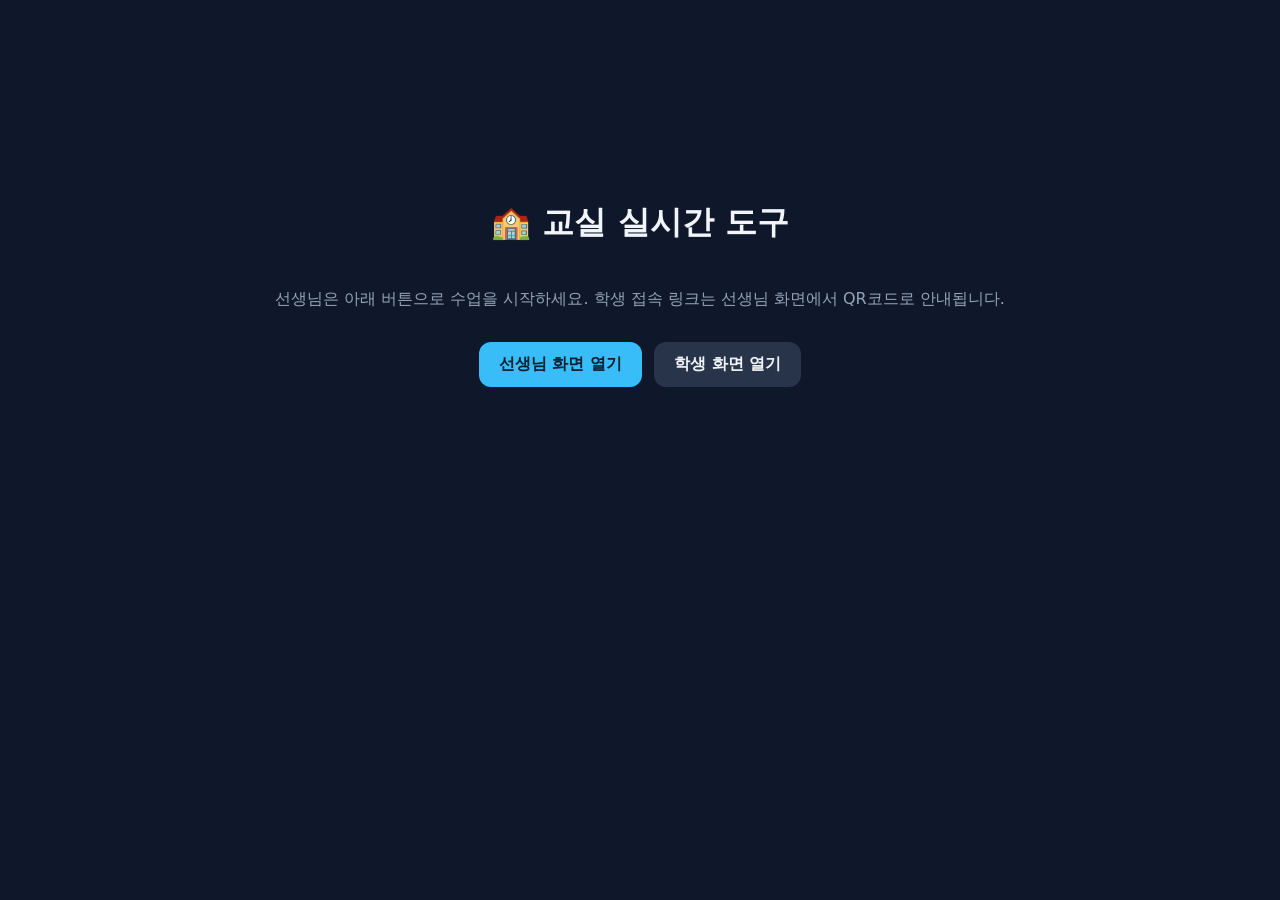
==== index.html @ fb5b359f "Add classroom-live: real-time random picker + word cloud for students Students join with their numbe" ====
<!DOCTYPE html>
<html lang="ko">
<head>
<meta charset="UTF-8" />
<meta name="viewport" content="width=device-width, initial-scale=1.0" />
<title>교실 실시간 도구</title>
<link rel="stylesheet" href="style.css" />
</head>
<body>
<div class="wrap">
  <div class="center-screen">
    <h1>🏫 교실 실시간 도구</h1>
    <p class="muted">선생님은 아래 버튼으로 수업을 시작하세요. 학생 접속 링크는 선생님 화면에서 QR코드로 안내됩니다.</p>
    <div class="row">
      <a href="teacher.html"><button>선생님 화면 열기</button></a>
      <a href="student.html"><button class="secondary">학생 화면 열기</button></a>
    </div>
  </div>
</div>
</body>
</html>
---- style.css ----
:root {
  --bg: #0f172a;
  --panel: #1e293b;
  --panel-2: #273449;
  --text: #f1f5f9;
  --muted: #94a3b8;
  --accent: #38bdf8;
  --accent-2: #fbbf24;
  --danger: #f87171;
  --ok: #4ade80;
  --radius: 16px;
}

* { box-sizing: border-box; }

body {
  margin: 0;
  min-height: 100vh;
  background: var(--bg);
  color: var(--text);
  font-family: "Pretendard", "Apple SD Gothic Neo", "Noto Sans KR", system-ui, sans-serif;
  padding: 24px;
}

h1, h2, h3 { margin: 0 0 12px; }

.wrap {
  max-width: 1100px;
  margin: 0 auto;
}

.card {
  background: var(--panel);
  border-radius: var(--radius);
  padding: 20px 24px;
  margin-bottom: 20px;
  box-shadow: 0 4px 18px rgba(0, 0, 0, 0.25);
}

.row {
  display: flex;
  align-items: center;
  gap: 12px;
  flex-wrap: wrap;
}

.muted { color: var(--muted); }

button {
  font: inherit;
  border: none;
  border-radius: 12px;
  padding: 12px 20px;
  background: var(--accent);
  color: #04212e;
  font-weight: 700;
  cursor: pointer;
  transition: transform 0.1s ease, filter 0.15s ease;
}
button:hover { filter: brightness(1.08); }
button:active { transform: scale(0.97); }
button.secondary { background: var(--panel-2); color: var(--text); }
button.danger { background: var(--danger); color: #2b0a0a; }
button:disabled { opacity: 0.45; cursor: not-allowed; }

input[type="text"], input[type="number"] {
  font: inherit;
  padding: 12px 14px;
  border-radius: 12px;
  border: 2px solid var(--panel-2);
  background: var(--panel-2);
  color: var(--text);
  min-width: 0;
}
input:focus { outline: 2px solid var(--accent); }

.session-code {
  font-size: 48px;
  font-weight: 800;
  letter-spacing: 4px;
  color: var(--accent-2);
}

.tabs {
  display: flex;
  gap: 10px;
  margin-bottom: 20px;
}
.tabs button { background: var(--panel-2); color: var(--text); }
.tabs button.active { background: var(--accent); color: #04212e; }

.chip-list {
  display: flex;
  flex-wrap: wrap;
  gap: 8px;
}
.chip {
  background: var(--panel-2);
  border-radius: 999px;
  padding: 8px 16px;
  font-weight: 700;
  font-size: 18px;
}

.picker-stage {
  text-align: center;
  padding: 40px 0;
}
.picker-number {
  font-size: 140px;
  font-weight: 900;
  color: var(--accent-2);
  line-height: 1;
}

.wordcloud {
  min-height: 320px;
  display: flex;
  flex-wrap: wrap;
  align-items: center;
  justify-content: center;
  gap: 14px;
  padding: 20px;
}
.wordcloud span {
  font-weight: 800;
  white-space: nowrap;
}

.status-badge {
  display: inline-block;
  padding: 4px 12px;
  border-radius: 999px;
  font-size: 14px;
  font-weight: 700;
}
.status-badge.ok { background: rgba(74, 222, 128, 0.18); color: var(--ok); }
.status-badge.warn { background: rgba(251, 191, 36, 0.18); color: var(--accent-2); }
.status-badge.danger { background: rgba(248, 113, 113, 0.18); color: var(--danger); }

.center-screen {
  min-height: 60vh;
  display: flex;
  flex-direction: column;
  align-items: center;
  justify-content: center;
  gap: 16px;
  text-align: center;
}

a { color: var(--accent); }

@media (max-width: 640px) {
  .picker-number { font-size: 80px; }
  .session-code { font-size: 32px; }
}
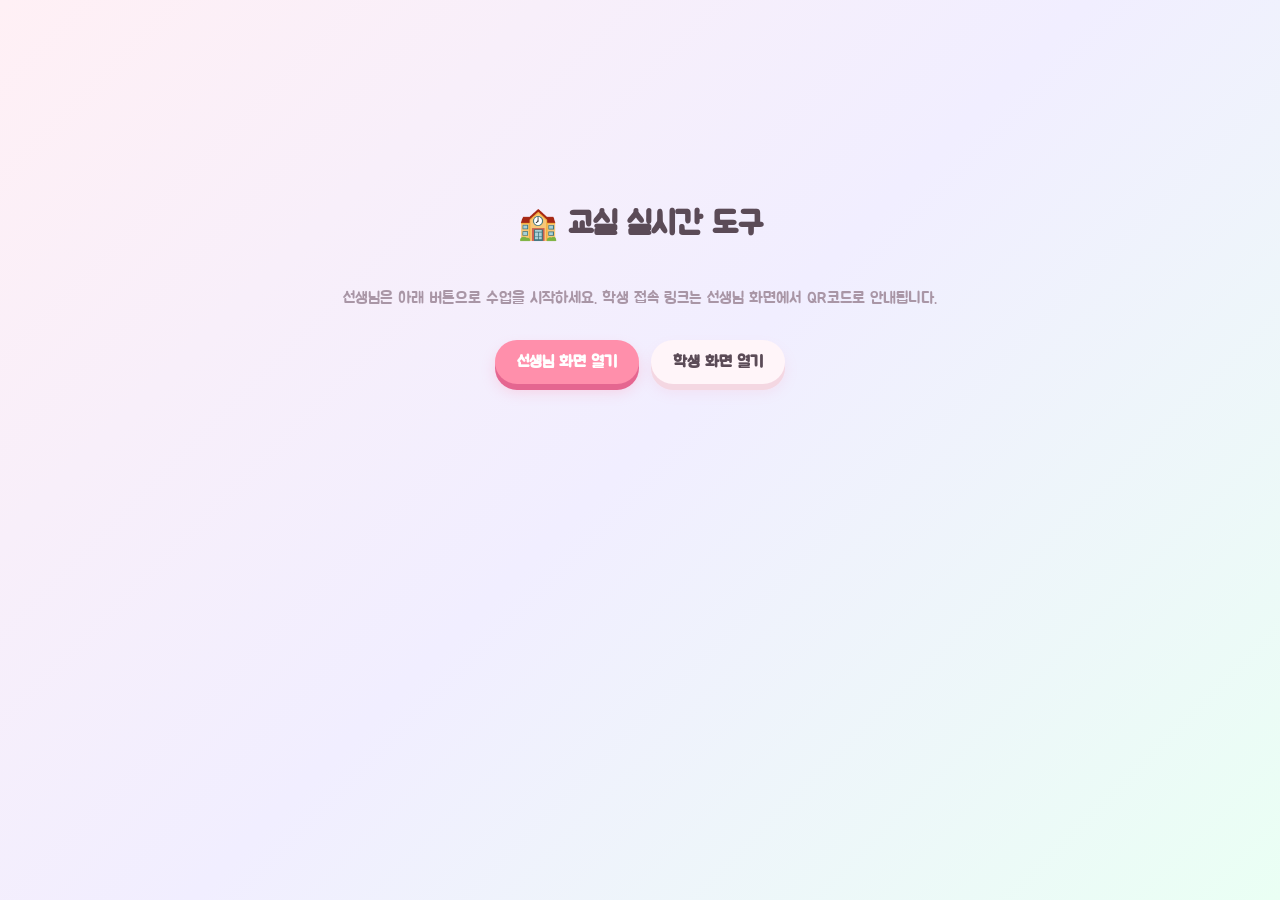
==== commit 889903e8: "Redesign with a cute pastel look and per-student animal avatars Switch to a pastel color palette, ro" ====
--- a/index.html
+++ b/index.html
@@ -4,6 +4,9 @@
 <meta charset="UTF-8" />
 <meta name="viewport" content="width=device-width, initial-scale=1.0" />
 <title>교실 실시간 도구</title>
+<link rel="preconnect" href="https://fonts.googleapis.com" />
+<link rel="preconnect" href="https://fonts.gstatic.com" crossorigin />
+<link href="https://fonts.googleapis.com/css2?family=Jua&display=swap" rel="stylesheet" />
 <link rel="stylesheet" href="style.css" />
 </head>
 <body>
--- a/style.css
+++ b/style.css
@@ -1,14 +1,19 @@
 :root {
-  --bg: #0f172a;
-  --panel: #1e293b;
-  --panel-2: #273449;
-  --text: #f1f5f9;
-  --muted: #94a3b8;
-  --accent: #38bdf8;
-  --accent-2: #fbbf24;
-  --danger: #f87171;
-  --ok: #4ade80;
-  --radius: 16px;
+  --bg-1: #fff0f5;
+  --bg-2: #eafff4;
+  --bg-3: #f1eeff;
+  --panel: #ffffff;
+  --panel-2: #fff5f9;
+  --text: #5b4b57;
+  --muted: #a996a6;
+  --pink: #ff8fab;
+  --mint: #58d6ac;
+  --lavender: #b8a9ff;
+  --peach: #ffb37b;
+  --sun: #ffd166;
+  --danger: #ff6b6b;
+  --ok: #35c98c;
+  --radius: 26px;
 }
 
 * { box-sizing: border-box; }
@@ -16,9 +21,10 @@
 body {
   margin: 0;
   min-height: 100vh;
-  background: var(--bg);
+  background: linear-gradient(135deg, var(--bg-1), var(--bg-3) 50%, var(--bg-2));
+  background-attachment: fixed;
   color: var(--text);
-  font-family: "Pretendard", "Apple SD Gothic Neo", "Noto Sans KR", system-ui, sans-serif;
+  font-family: "Jua", "Apple SD Gothic Neo", "Noto Sans KR", system-ui, sans-serif;
   padding: 24px;
 }
 
@@ -32,9 +38,10 @@
 .card {
   background: var(--panel);
   border-radius: var(--radius);
-  padding: 20px 24px;
+  padding: 22px 26px;
   margin-bottom: 20px;
-  box-shadow: 0 4px 18px rgba(0, 0, 0, 0.25);
+  box-shadow: 0 10px 24px rgba(255, 143, 171, 0.18);
+  border: 3px solid #ffe3ec;
 }
 
 .row {
@@ -49,36 +56,46 @@
 button {
   font: inherit;
   border: none;
-  border-radius: 12px;
-  padding: 12px 20px;
-  background: var(--accent);
-  color: #04212e;
+  border-radius: 999px;
+  padding: 12px 22px;
+  background: var(--pink);
+  color: #fff;
   font-weight: 700;
   cursor: pointer;
-  transition: transform 0.1s ease, filter 0.15s ease;
-}
-button:hover { filter: brightness(1.08); }
-button:active { transform: scale(0.97); }
-button.secondary { background: var(--panel-2); color: var(--text); }
-button.danger { background: var(--danger); color: #2b0a0a; }
-button:disabled { opacity: 0.45; cursor: not-allowed; }
+  box-shadow: 0 6px 0 #e56690, 0 8px 14px rgba(255, 143, 171, 0.3);
+  transition: transform 0.12s ease, box-shadow 0.12s ease, filter 0.15s ease;
+}
+button:hover { filter: brightness(1.05); transform: translateY(-2px); }
+button:active { transform: translateY(2px); box-shadow: 0 2px 0 #e56690, 0 4px 8px rgba(255, 143, 171, 0.3); }
+button.secondary {
+  background: var(--panel-2);
+  color: var(--text);
+  box-shadow: 0 6px 0 #f4d7e2, 0 8px 14px rgba(255, 143, 171, 0.15);
+}
+button.danger { background: var(--danger); box-shadow: 0 6px 0 #d94c4c, 0 8px 14px rgba(255,107,107,0.3); }
+button:disabled { opacity: 0.45; cursor: not-allowed; transform: none; }
 
 input[type="text"], input[type="number"] {
   font: inherit;
-  padding: 12px 14px;
-  border-radius: 12px;
-  border: 2px solid var(--panel-2);
+  padding: 12px 16px;
+  border-radius: 999px;
+  border: 3px solid #ffe3ec;
   background: var(--panel-2);
   color: var(--text);
   min-width: 0;
 }
-input:focus { outline: 2px solid var(--accent); }
+input:focus { outline: none; border-color: var(--pink); }
 
 .session-code {
   font-size: 48px;
-  font-weight: 800;
-  letter-spacing: 4px;
-  color: var(--accent-2);
+  font-weight: 700;
+  letter-spacing: 6px;
+  color: var(--peach);
+  background: #fff3e6;
+  border: 3px dashed var(--peach);
+  border-radius: 20px;
+  padding: 4px 18px;
+  display: inline-block;
 }
 
 .tabs {
@@ -86,31 +103,51 @@
   gap: 10px;
   margin-bottom: 20px;
 }
-.tabs button { background: var(--panel-2); color: var(--text); }
-.tabs button.active { background: var(--accent); color: #04212e; }
+.tabs button { background: var(--panel); color: var(--text); box-shadow: 0 6px 0 #ffe3ec, 0 8px 14px rgba(255,143,171,0.15); }
+.tabs button.active { background: var(--lavender); color: #fff; box-shadow: 0 6px 0 #9784f2, 0 8px 14px rgba(184,169,255,0.35); }
 
 .chip-list {
   display: flex;
   flex-wrap: wrap;
+  gap: 12px;
+}
+.chip {
+  display: inline-flex;
+  align-items: center;
   gap: 8px;
-}
-.chip {
   background: var(--panel-2);
-  border-radius: 999px;
-  padding: 8px 16px;
-  font-weight: 700;
-  font-size: 18px;
+  border: 2px solid #ffe3ec;
+  border-radius: 999px;
+  padding: 6px 16px 6px 6px;
+  font-weight: 700;
+  font-size: 17px;
+}
+.avatar {
+  display: inline-flex;
+  align-items: center;
+  justify-content: center;
+  width: 36px;
+  height: 36px;
+  border-radius: 50%;
+  background: linear-gradient(160deg, #fff, var(--panel-2));
+  border: 2px solid var(--pink);
+  font-size: 20px;
 }
 
 .picker-stage {
   text-align: center;
-  padding: 40px 0;
+  padding: 30px 0;
+}
+.picker-avatar {
+  font-size: 90px;
+  line-height: 1;
 }
 .picker-number {
-  font-size: 140px;
-  font-weight: 900;
-  color: var(--accent-2);
-  line-height: 1;
+  font-size: 56px;
+  font-weight: 700;
+  color: var(--peach);
+  line-height: 1.2;
+  word-break: keep-all;
 }
 
 .wordcloud {
@@ -123,20 +160,22 @@
   padding: 20px;
 }
 .wordcloud span {
-  font-weight: 800;
+  font-weight: 700;
   white-space: nowrap;
 }
 
 .status-badge {
-  display: inline-block;
-  padding: 4px 12px;
-  border-radius: 999px;
-  font-size: 14px;
-  font-weight: 700;
-}
-.status-badge.ok { background: rgba(74, 222, 128, 0.18); color: var(--ok); }
-.status-badge.warn { background: rgba(251, 191, 36, 0.18); color: var(--accent-2); }
-.status-badge.danger { background: rgba(248, 113, 113, 0.18); color: var(--danger); }
+  display: inline-flex;
+  align-items: center;
+  gap: 6px;
+  padding: 6px 16px;
+  border-radius: 999px;
+  font-size: 15px;
+  font-weight: 700;
+}
+.status-badge.ok { background: rgba(53, 201, 140, 0.15); color: var(--ok); }
+.status-badge.warn { background: rgba(255, 209, 102, 0.25); color: #c98f00; }
+.status-badge.danger { background: rgba(255, 107, 107, 0.15); color: var(--danger); }
 
 .center-screen {
   min-height: 60vh;
@@ -148,9 +187,16 @@
   text-align: center;
 }
 
-a { color: var(--accent); }
+.my-avatar {
+  font-size: 88px;
+  line-height: 1;
+}
+
+a { color: var(--lavender); }
 
 @media (max-width: 640px) {
-  .picker-number { font-size: 80px; }
+  .picker-number { font-size: 34px; }
+  .picker-avatar { font-size: 64px; }
   .session-code { font-size: 32px; }
-}
+  .my-avatar { font-size: 64px; }
+}
